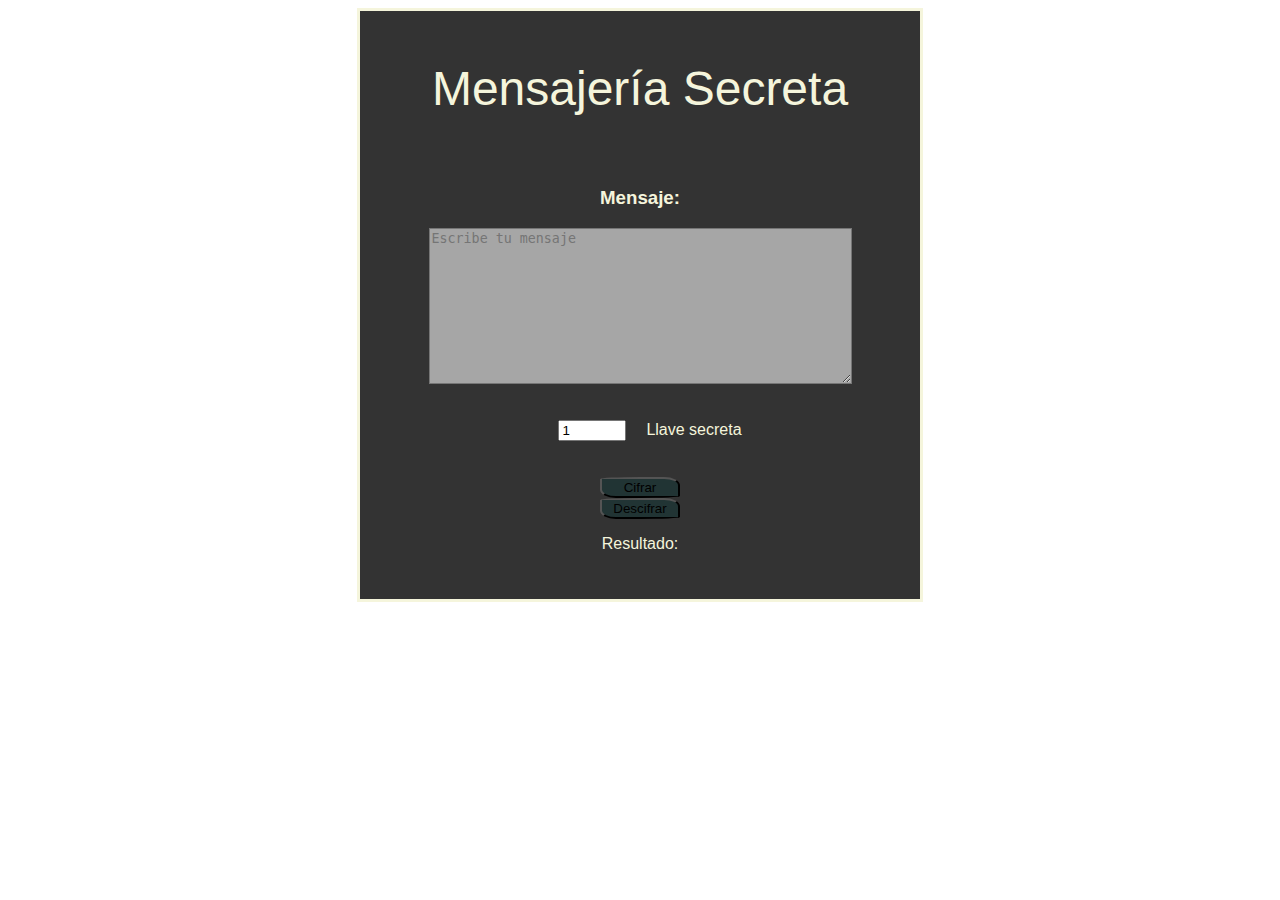
==== src/index.html @ 3ea126dd "added encode/decode functions" ====
<!DOCTYPE html>
<html>

<head>
  <meta charset="utf-8">
  <title>Caesar Cipher</title>
  <link rel="stylesheet" href="style.css" />
</head>

<body>
  <div id="root">
    <h1>Mensajería Secreta</h1>
    <div class="container">
      <h3>Mensaje:</h3>
      <textarea name="textarea" id="textarea" rows="10" cols="50" placeholder="Escribe tu mensaje"
        onKeyUp="document.getElementById(this.id).value=document.getElementById(this.id).value.toUpperCase()"></textarea>
      <p><input type="number" id="offset" value="1" />Llave secreta</p>
      <button class="boton" type="button" id="cipher">Cifrar</button>
      <button class="boton" type="button" id="decipher">Descifrar</button>
      <p>Resultado: <output id="message" for="textarea offset"></output></p>
    </div>
  </div>
  <script src="index.js" type="module"></script>
</body>

</html>
---- src/style.css ----
html,
body {
  font-family: Georgia, sans-serif;
}

#root {
  text-align: center;
  border: solid;
  margin: 0 auto;
  width: 500px;
  padding: 30px;
  background-color: #333333;
  color: beige;
}

.container {
  display: flex;
  flex-direction: column;
  align-content: center;
  align-items: center;
}

h1 {
  border-radius: 5px;
  padding: 20px;
  margin-top: 0;
  font-size: 3em;
  font-weight: 100;
}

#offset {
  width: 60px;
  margin: 20px;

}


.boton {
  width: 80px;
  border-radius: 50% 20% / 10% 40%;
  background-color: rgb(33, 52, 52);

}

.boton:hover {
  background-color: rgb(126, 65, 65);
  cursor: pointer;
}

#textarea {
  background-color: #a6a6a6;

}
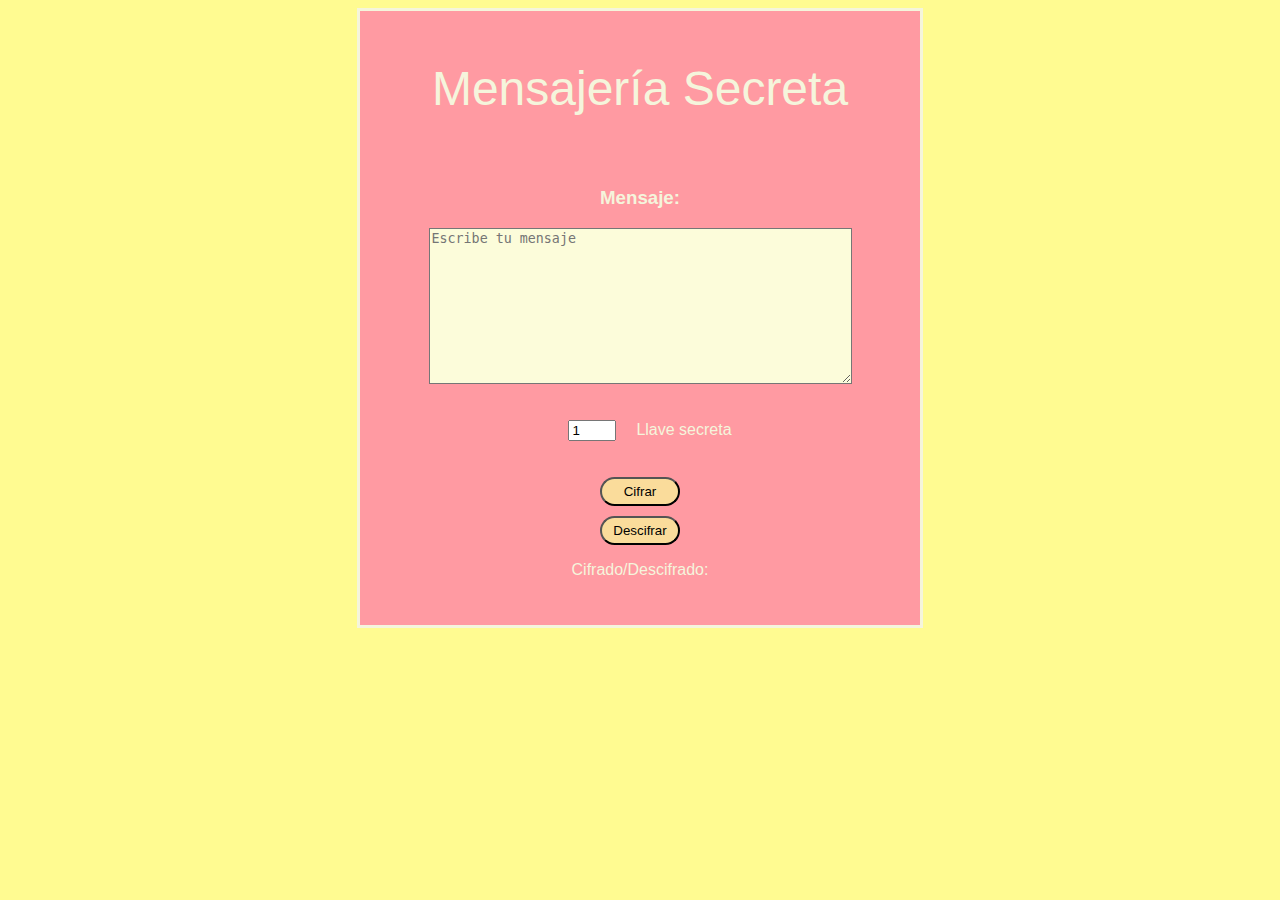
==== commit 8102dff8: "updated styles" ====
--- a/src/index.html
+++ b/src/index.html
@@ -17,7 +17,7 @@
       <p><input type="number" id="offset" value="1" />Llave secreta</p>
       <button class="boton" type="button" id="cipher">Cifrar</button>
       <button class="boton" type="button" id="decipher">Descifrar</button>
-      <p>Resultado: <output id="message" for="textarea offset"></output></p>
+      <p>Cifrado/Descifrado: <output id="message" for="textarea offset"></output></p>
     </div>
   </div>
   <script src="index.js" type="module"></script>
--- a/src/style.css
+++ b/src/style.css
@@ -1,6 +1,7 @@
 html,
 body {
   font-family: Georgia, sans-serif;
+  background-color: #fffb91;
 }
 
 #root {
@@ -9,7 +10,7 @@
   margin: 0 auto;
   width: 500px;
   padding: 30px;
-  background-color: #333333;
+  background-color: #ff9aa2;
   color: beige;
 }
 
@@ -29,17 +30,20 @@
 }
 
 #offset {
-  width: 60px;
+  width: 40px;
   margin: 20px;
-
 }
-
 
 .boton {
   width: 80px;
-  border-radius: 50% 20% / 10% 40%;
-  background-color: rgb(33, 52, 52);
+  border-radius: 30px;
+  background-color: #fadc9b;
+  color: black;
+  padding: 5px;
+}
 
+#cipher {
+  margin-bottom: 10px;
 }
 
 .boton:hover {
@@ -48,6 +52,9 @@
 }
 
 #textarea {
-  background-color: #a6a6a6;
+  background-color: #fcfcda;
+}
 
+#message {
+  color: rgb(145, 69, 226);
 }
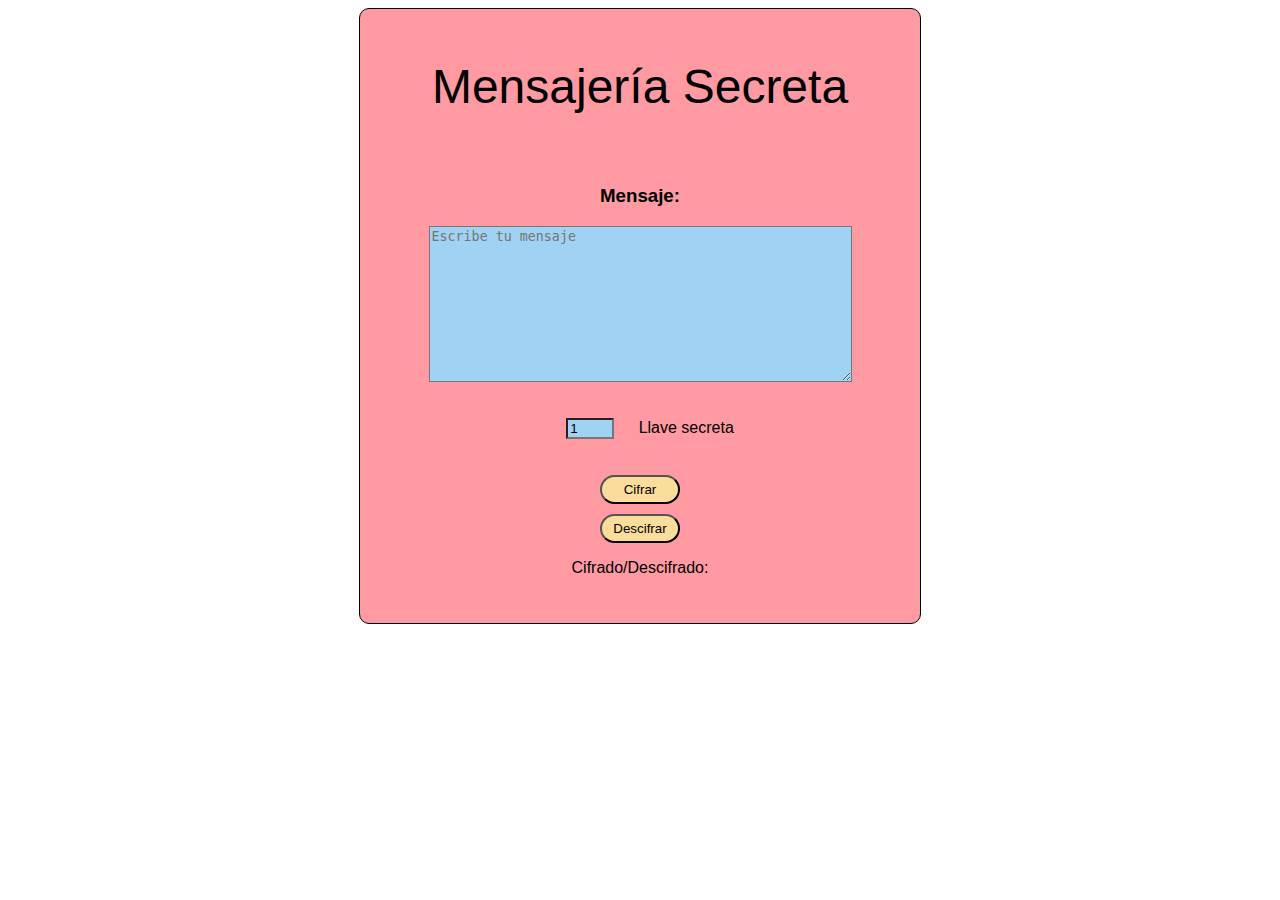
==== commit 47cd1810: "added lowercase support and updated css" ====
--- a/src/index.html
+++ b/src/index.html
@@ -12,9 +12,10 @@
     <h1>Mensajería Secreta</h1>
     <div class="container">
       <h3>Mensaje:</h3>
-      <textarea name="textarea" id="textarea" rows="10" cols="50" placeholder="Escribe tu mensaje"
-        onKeyUp="document.getElementById(this.id).value=document.getElementById(this.id).value.toUpperCase()"></textarea>
-      <p><input type="number" id="offset" value="1" />Llave secreta</p>
+      <textarea name="textarea" id="textarea" rows="10" cols="50" placeholder="Escribe tu mensaje"></textarea>
+      <p><input type="number" id="offset" value="1" />
+        <label for="offset">Llave secreta</label>
+      </p>
       <button class="boton" type="button" id="cipher">Cifrar</button>
       <button class="boton" type="button" id="decipher">Descifrar</button>
       <p>Cifrado/Descifrado: <output id="message" for="textarea offset"></output></p>
--- a/src/style.css
+++ b/src/style.css
@@ -1,17 +1,19 @@
 html,
 body {
   font-family: Georgia, sans-serif;
-  background-color: #fffb91;
+  background-color: none;
 }
 
 #root {
   text-align: center;
-  border: solid;
+  border: 1px solid;
+  border-radius: 10px;
   margin: 0 auto;
   width: 500px;
   padding: 30px;
   background-color: #ff9aa2;
-  color: beige;
+  color: rgb(0, 0, 0);
+  
 }
 
 .container {
@@ -32,6 +34,7 @@
 #offset {
   width: 40px;
   margin: 20px;
+  background-color: #a0d2f3;
 }
 
 .boton {
@@ -42,19 +45,16 @@
   padding: 5px;
 }
 
+.boton:hover {
+  background-color: #f7cb6c;
+  cursor: pointer;
+}
+
 #cipher {
   margin-bottom: 10px;
 }
 
-.boton:hover {
-  background-color: rgb(126, 65, 65);
-  cursor: pointer;
-}
 
 #textarea {
-  background-color: #fcfcda;
+  background-color: #a0d2f3;
 }
-
-#message {
-  color: rgb(145, 69, 226);
-}
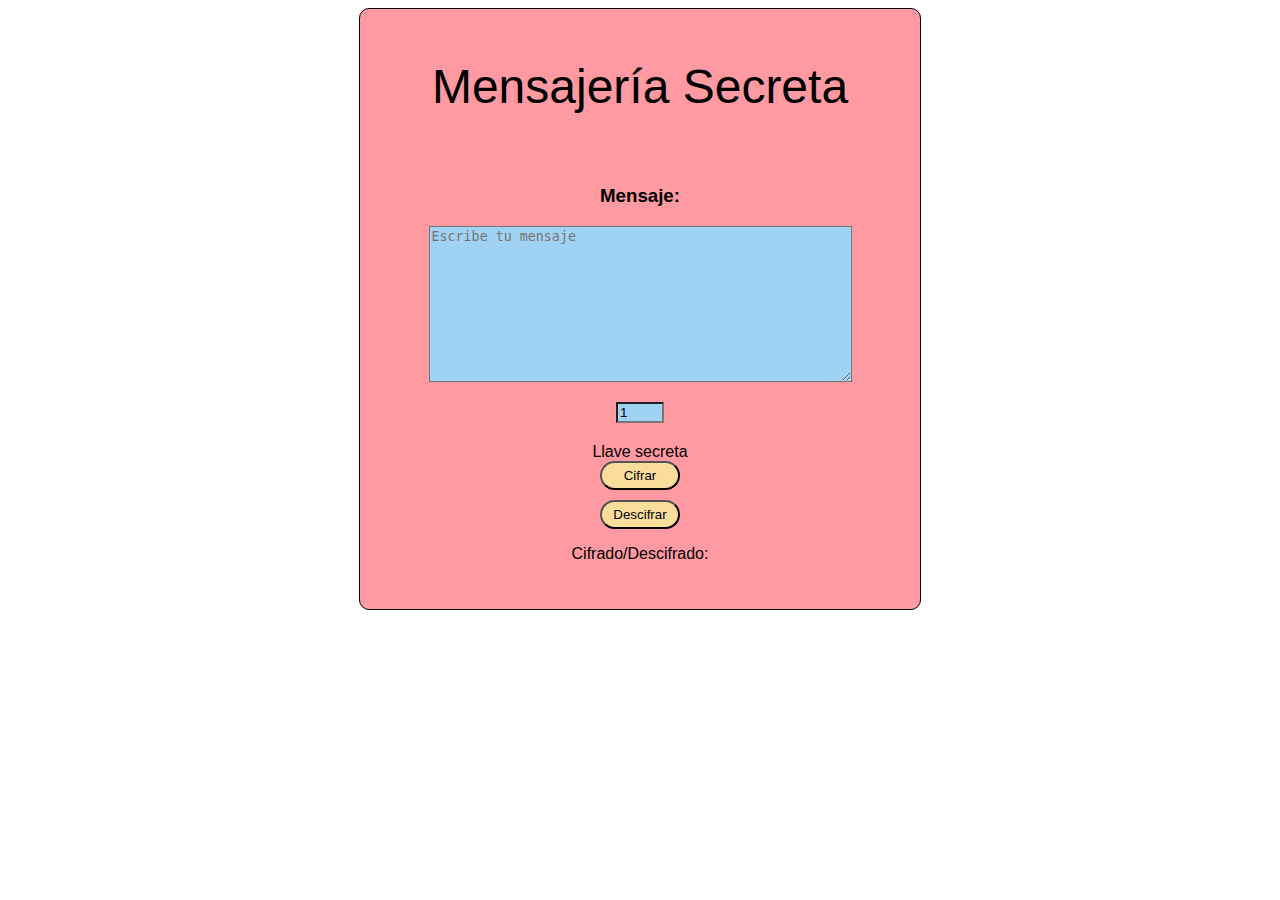
==== commit ebf2b80c: "Readme generated" ====
--- a/src/index.html
+++ b/src/index.html
@@ -13,9 +13,8 @@
     <div class="container">
       <h3>Mensaje:</h3>
       <textarea name="textarea" id="textarea" rows="10" cols="50" placeholder="Escribe tu mensaje"></textarea>
-      <p><input type="number" id="offset" value="1" />
+      <input type="number" id="offset" value="1" />
         <label for="offset">Llave secreta</label>
-      </p>
       <button class="boton" type="button" id="cipher">Cifrar</button>
       <button class="boton" type="button" id="decipher">Descifrar</button>
       <p>Cifrado/Descifrado: <output id="message" for="textarea offset"></output></p>
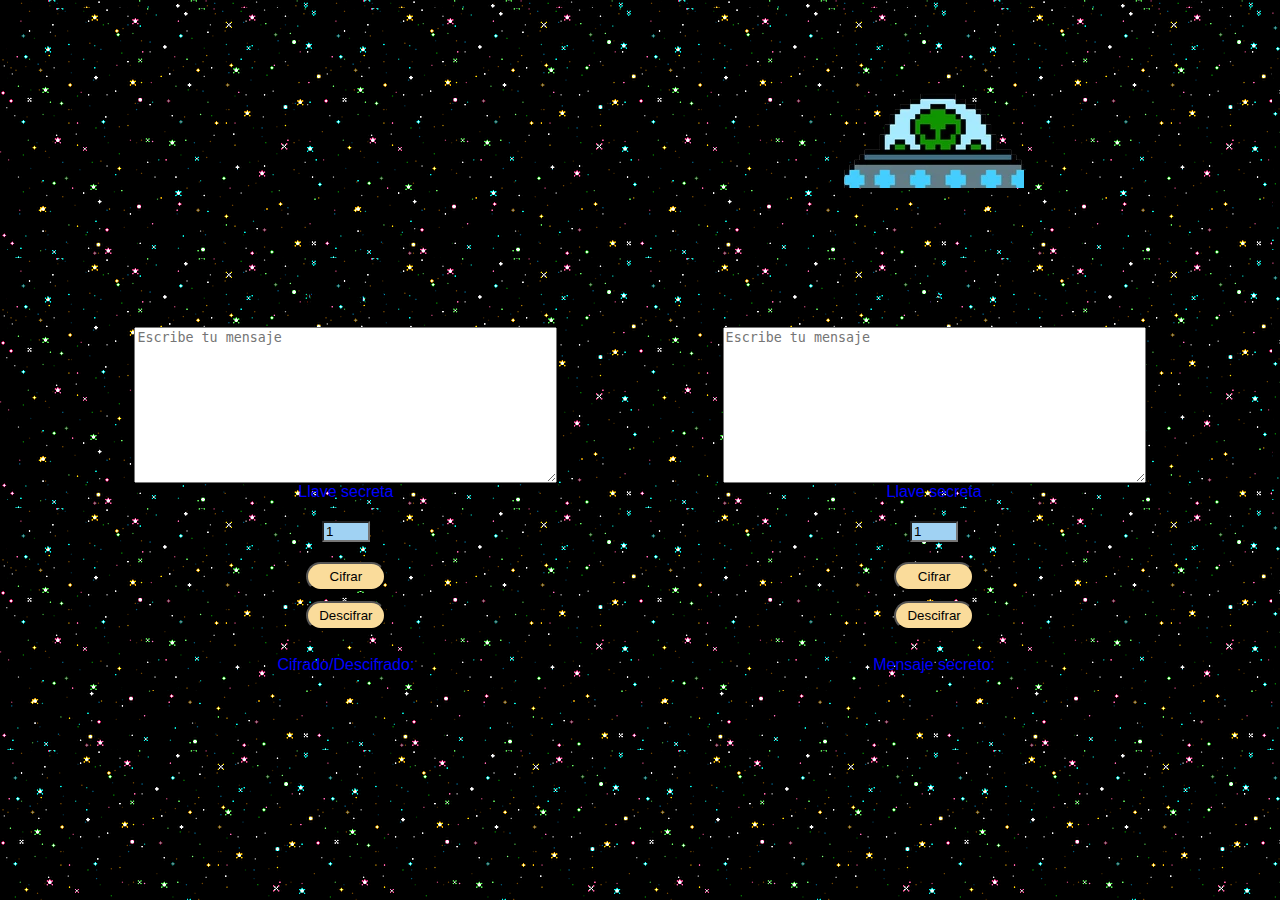
==== commit e46bc1ba: "adding styles" ====
--- a/src/index.html
+++ b/src/index.html
@@ -8,17 +8,33 @@
 </head>
 
 <body>
+
   <div id="root">
-    <h1>Mensajería Secreta</h1>
     <div class="container">
+      <div class="ship">
+      </div>
       <h3>Mensaje:</h3>
       <textarea name="textarea" id="textarea" rows="10" cols="50" placeholder="Escribe tu mensaje"></textarea>
+      <label for="offset">Llave secreta</label>
       <input type="number" id="offset" value="1" />
-        <label for="offset">Llave secreta</label>
       <button class="boton" type="button" id="cipher">Cifrar</button>
       <button class="boton" type="button" id="decipher">Descifrar</button>
       <p>Cifrado/Descifrado: <output id="message" for="textarea offset"></output></p>
     </div>
+    <div class="container">
+      <div class="ship2">
+      </div>
+      <h3>Mensaje:</h3>
+      <textarea name="textarea" id="textarea2" rows="10" cols="50" placeholder="Escribe tu mensaje"></textarea>
+      <label for="offset">Llave secreta</label>
+      <input type="number" id="offset" value="1" />
+      <button class="boton" type="button" id="cipher2">Cifrar</button>
+      <button class="boton" type="button" id="decipher2">Descifrar</button>
+      <div class="output">
+        <p>Mensaje secreto: <output id="message2" for="textarea offset"></output></p>
+      </div>
+    </div>
+  </div>
   </div>
   <script src="index.js" type="module"></script>
 </body>
--- a/src/style.css
+++ b/src/style.css
@@ -1,19 +1,19 @@
 html,
 body {
   font-family: Georgia, sans-serif;
-  background-color: none;
+  background-image: url('space.png');
 }
 
 #root {
+  display: flex;
   text-align: center;
-  border: 1px solid;
+  /* border: 1px solid; */
   border-radius: 10px;
-  margin: 0 auto;
-  width: 500px;
-  padding: 30px;
-  background-color: #ff9aa2;
+  justify-content: space-between;
+  padding: 0 10%;
+  /* background-color: #dfc4c6; */
   color: rgb(0, 0, 0);
-  
+
 }
 
 .container {
@@ -50,11 +50,38 @@
   cursor: pointer;
 }
 
-#cipher {
+button {
   margin-bottom: 10px;
 }
 
+.ship {
+  width: 100px;
+  height: 100px;
+  background-image: url('https://www.pngkey.com/png/full/147-1472623_galaga-ship-sprite-png-cartoon.png');
+  margin: 80px;
+  animation: sprite 3s steps(10) infinite;
+  transform: scale(2);
+}
 
-#textarea {
-  background-color: #a0d2f3;
+@keyframes sprite {
+  0% {
+    background-position-x: 0;
+  }
+
+  100% {
+    background-position-x: -1000px;
+  }
 }
+
+.ship2 {
+  width: 180px;
+  height: 100px;
+  background-image: url('alien-removebg-preview2.png');
+  margin: 80px;  
+}
+output{
+  background-color: rgb(57, 163, 163);
+}
+p,label{
+  color: blue;
+}
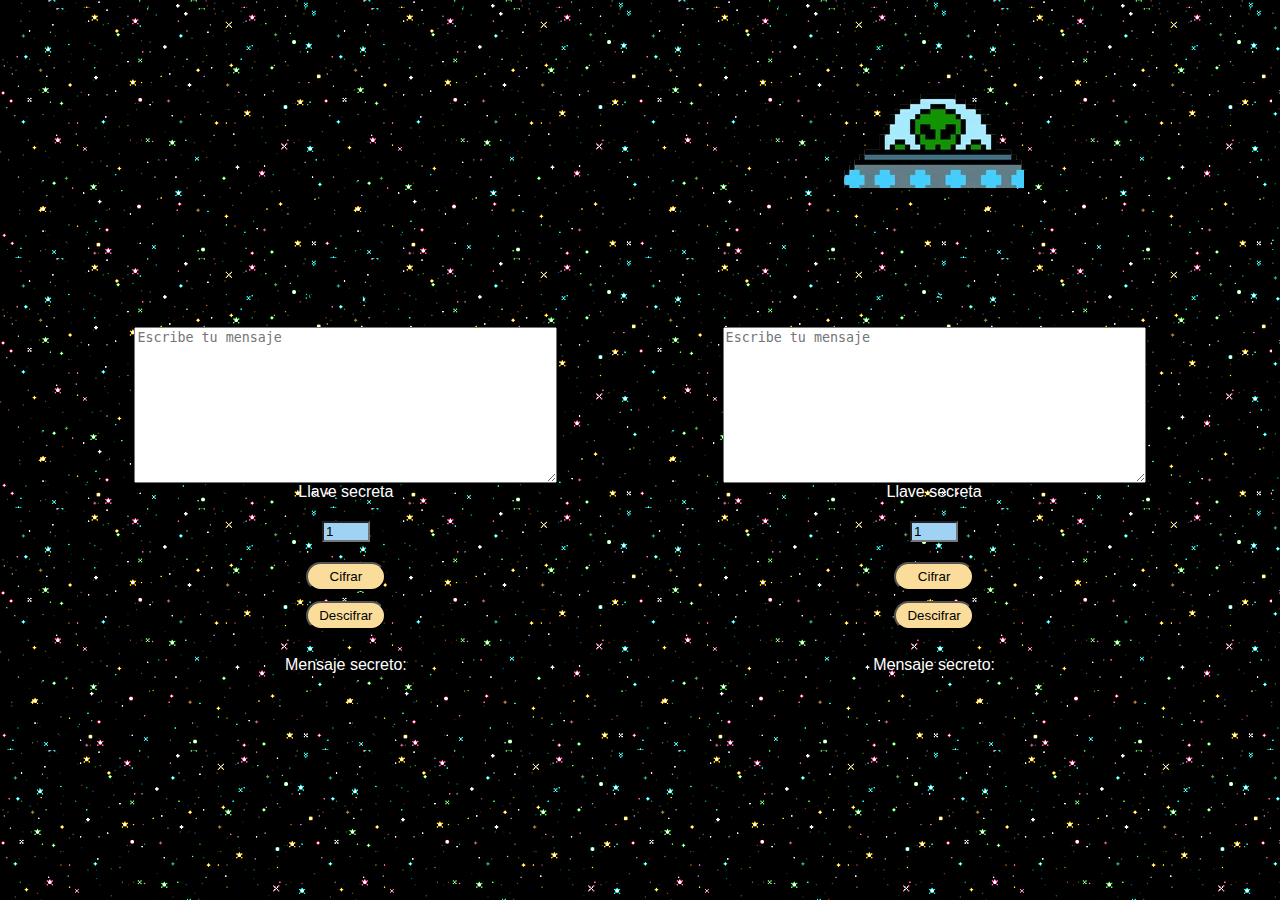
==== commit 15ad7449: "colors changed" ====
--- a/src/index.html
+++ b/src/index.html
@@ -19,7 +19,7 @@
       <input type="number" id="offset" value="1" />
       <button class="boton" type="button" id="cipher">Cifrar</button>
       <button class="boton" type="button" id="decipher">Descifrar</button>
-      <p>Cifrado/Descifrado: <output id="message" for="textarea offset"></output></p>
+      <p>Mensaje secreto: <output id="message" for="textarea offset"></output></p>
     </div>
     <div class="container">
       <div class="ship2">
--- a/src/style.css
+++ b/src/style.css
@@ -1,6 +1,6 @@
 html,
 body {
-  font-family: Georgia, sans-serif;
+  font-family: 'Lucida Sans', 'Lucida Sans Regular', 'Lucida Grande', 'Lucida Sans Unicode', Geneva, Verdana, sans-serif;
   background-image: url('space.png');
 }
 
@@ -80,8 +80,13 @@
   margin: 80px;  
 }
 output{
-  background-color: rgb(57, 163, 163);
+  background-color: blue;
 }
 p,label{
-  color: blue;
+  color: white;
 }
+@media only screen and (min-device-width : 320px) and (max-device-width : 480px) {
+  #root{
+    display: block;
+  }
+}
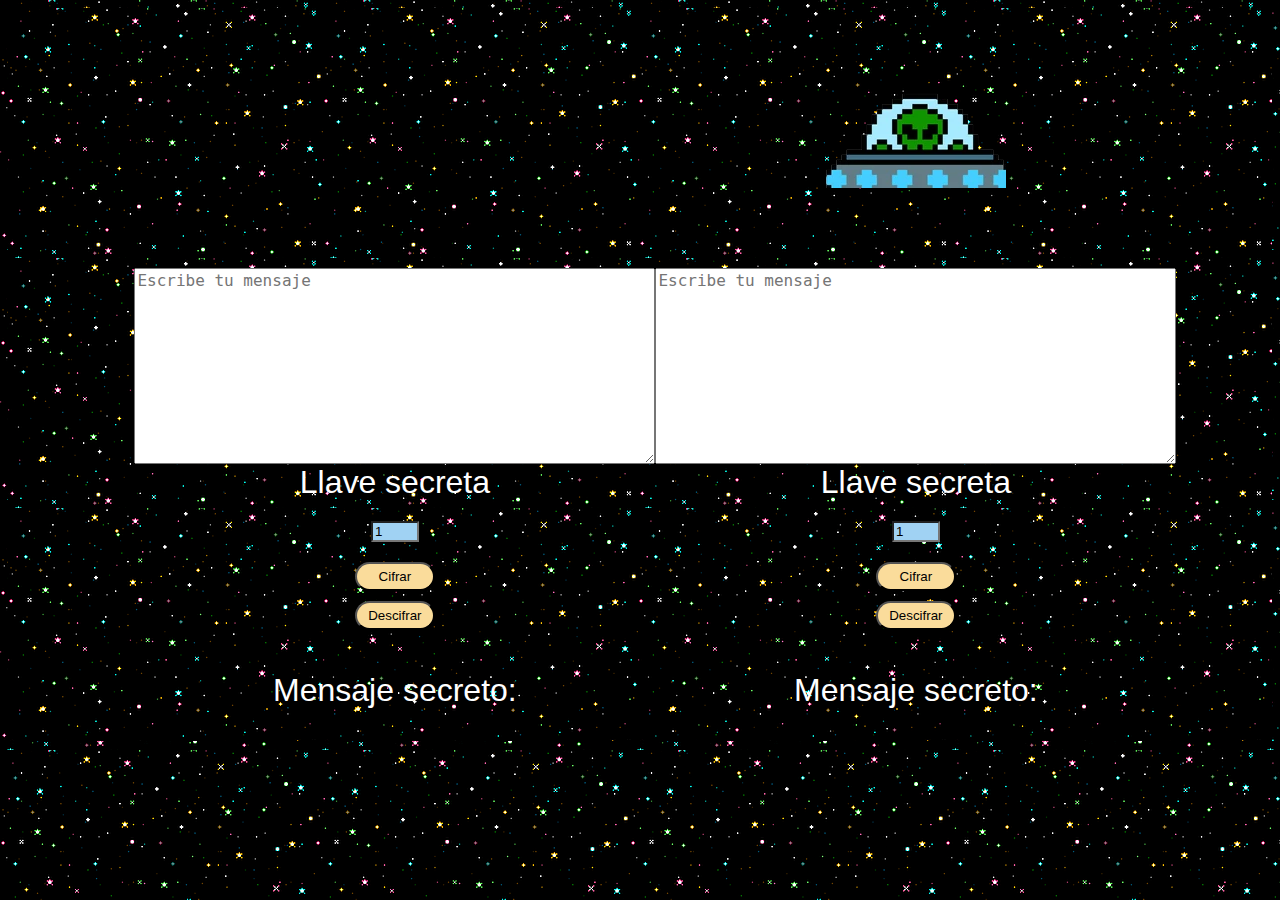
==== commit 70da5218: "font size" ====
--- a/src/index.html
+++ b/src/index.html
@@ -13,7 +13,6 @@
     <div class="container">
       <div class="ship">
       </div>
-      <h3>Mensaje:</h3>
       <textarea name="textarea" id="textarea" rows="10" cols="50" placeholder="Escribe tu mensaje"></textarea>
       <label for="offset">Llave secreta</label>
       <input type="number" id="offset" value="1" />
@@ -24,7 +23,6 @@
     <div class="container">
       <div class="ship2">
       </div>
-      <h3>Mensaje:</h3>
       <textarea name="textarea" id="textarea2" rows="10" cols="50" placeholder="Escribe tu mensaje"></textarea>
       <label for="offset">Llave secreta</label>
       <input type="number" id="offset" value="1" />
--- a/src/style.css
+++ b/src/style.css
@@ -23,13 +23,6 @@
   align-items: center;
 }
 
-h1 {
-  border-radius: 5px;
-  padding: 20px;
-  margin-top: 0;
-  font-size: 3em;
-  font-weight: 100;
-}
 
 #offset {
   width: 40px;
@@ -79,11 +72,15 @@
   background-image: url('alien-removebg-preview2.png');
   margin: 80px;  
 }
+textarea{
+  font-size: 1rem;
+}
 output{
   background-color: blue;
 }
 p,label{
   color: white;
+  font-size: 2rem;
 }
 @media only screen and (min-device-width : 320px) and (max-device-width : 480px) {
   #root{
